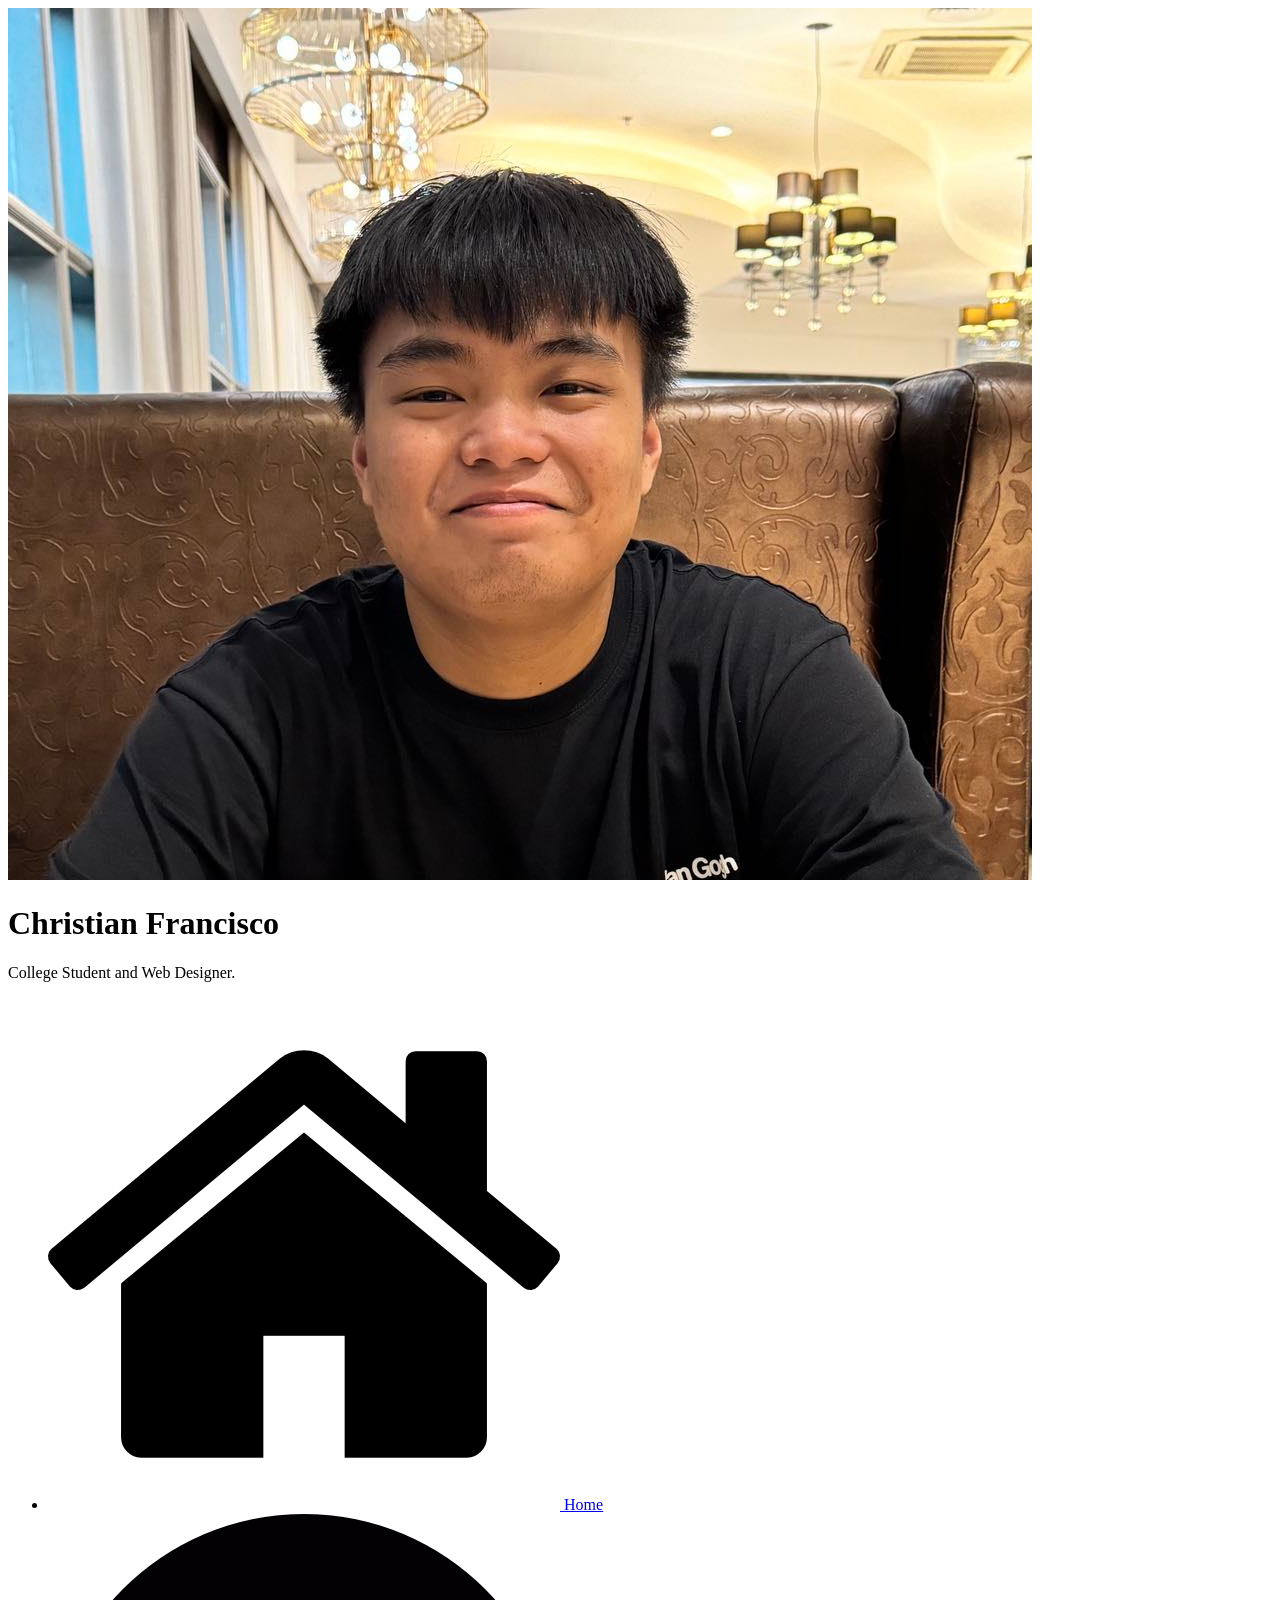
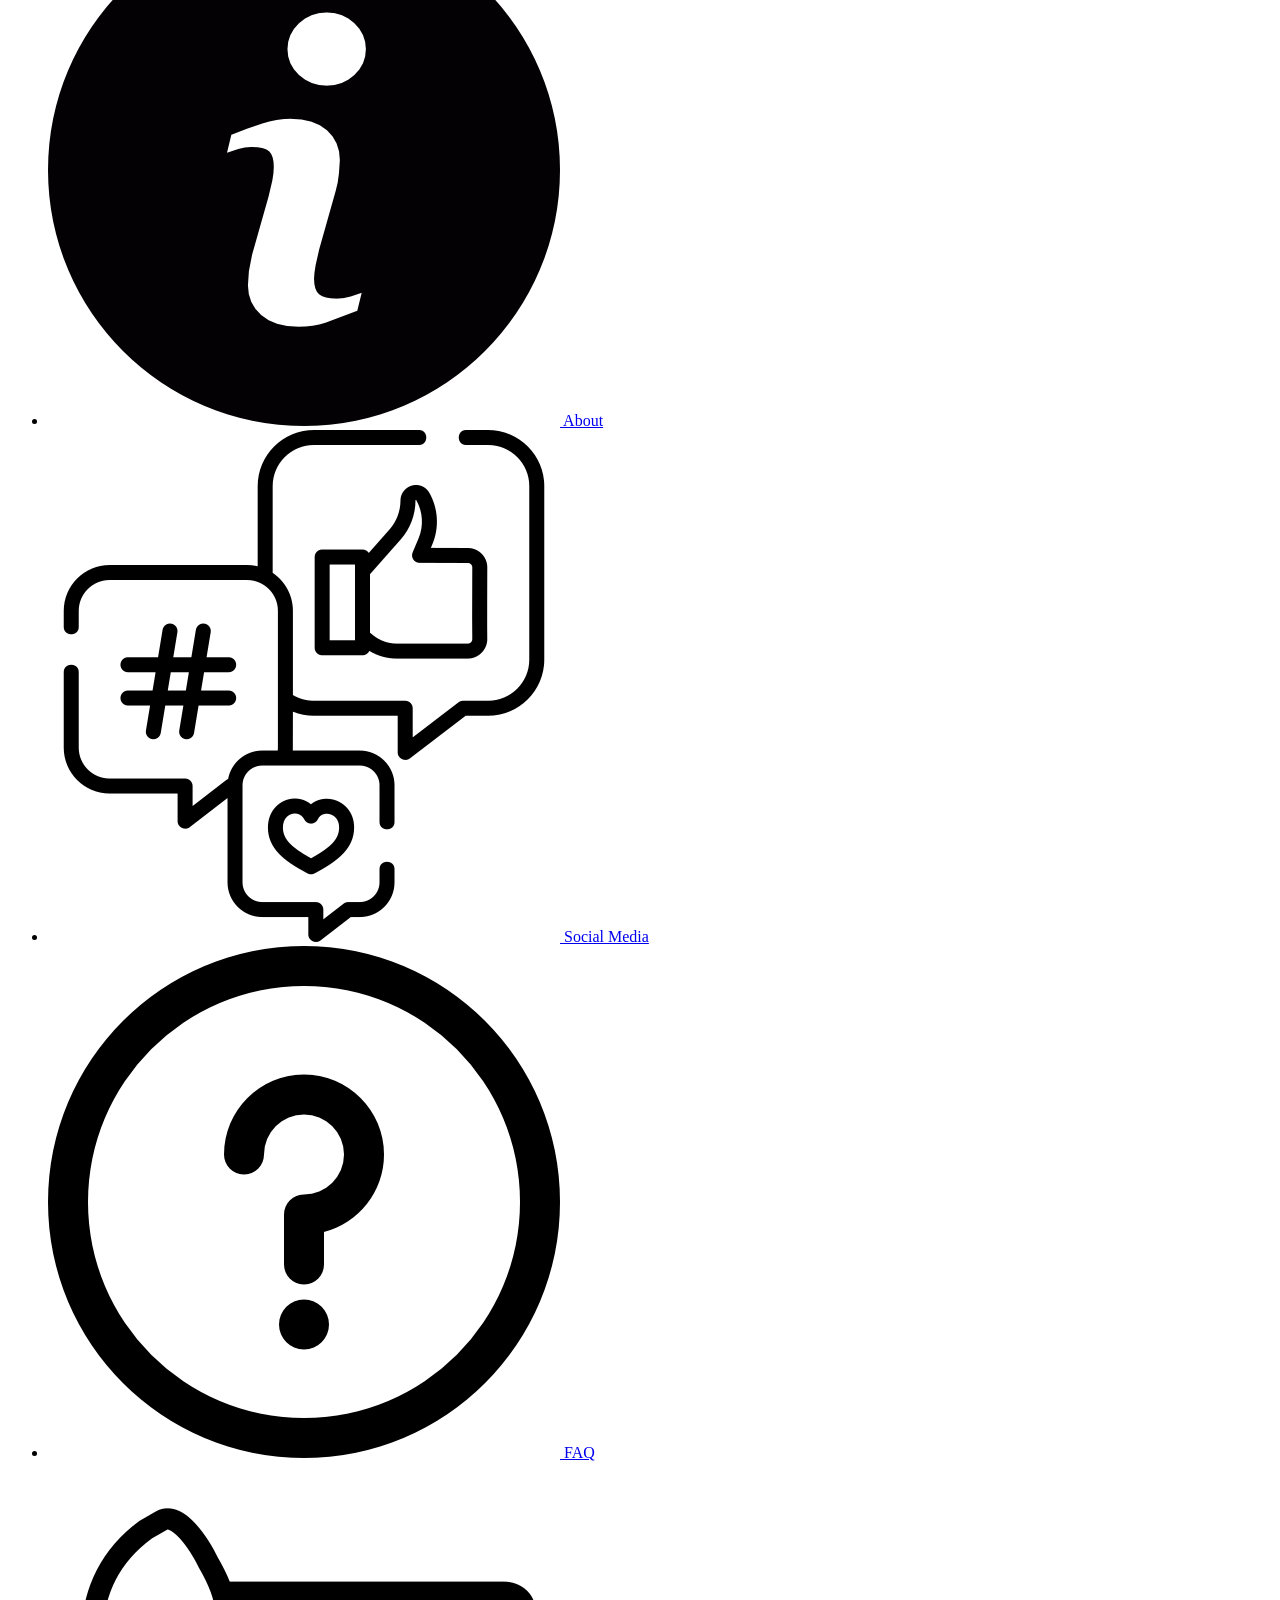
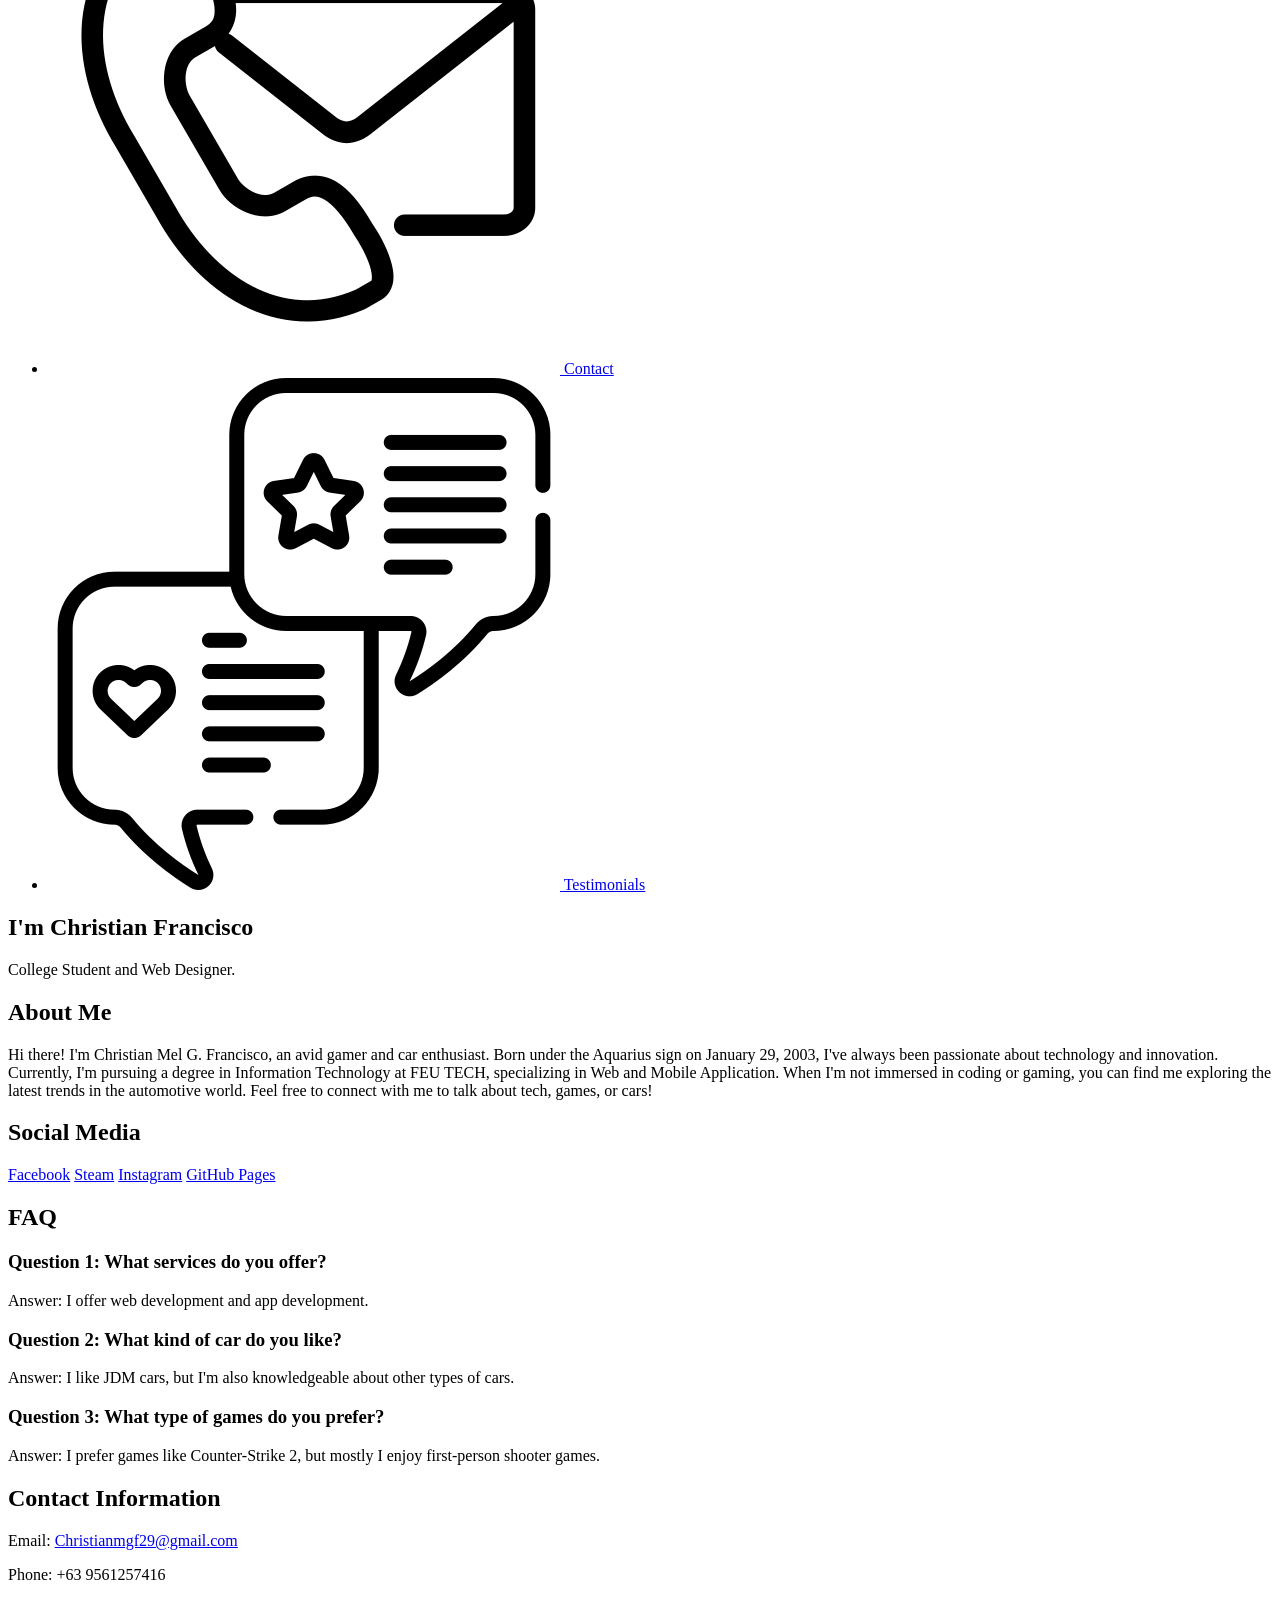
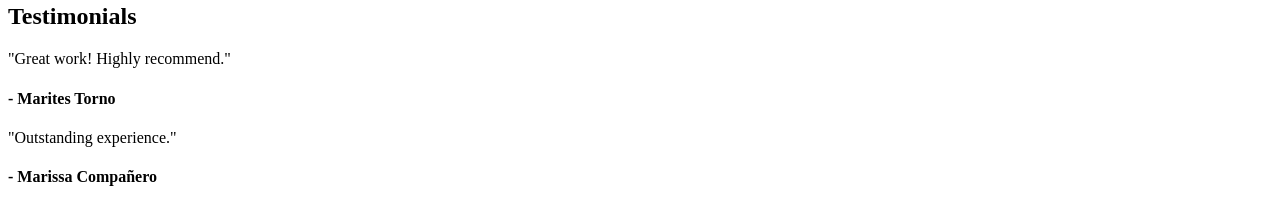
==== Francisco_Finals.html @ 5ecdbb26 "Create Francisco_Finals.html" ====
<!DOCTYPE html>
<html lang="en">
<head>
    <meta charset="UTF-8">
    <meta name="viewport" content="width=device-width, initial-scale=1.0">
    <title>Personal Portfolio</title>
    <link rel="stylesheet" href="Francisco_Finals.css">
</head>
<body>
    <div class="sidebar">
        <div class="profile">
            <img src="PICKO.jpg" alt="Profile Picture">
            <h1>Christian Francisco</h1>
            <p>College Student and Web Designer.</p>
        </div>
        <nav>
            <ul>
                <li><a href="#home" data-section="home"><img src="home.png" alt="Home"> Home</a></li>
                <li><a href="#about" data-section="about"><img src="information-button.png" alt="About"> About</a></li>
                <li><a href="#social-media" data-section="social-media"><img src="social-media.png" alt="Social Media"> Social Media</a></li>
                <li><a href="#faq" data-section="faq"><img src="information.png" alt="FAQ"> FAQ</a></li>
                <li><a href="#contact" data-section="contact"><img src="contact-mail.png" alt="Contact"> Contact</a></li>
                <li><a href="#testimonials" data-section="testimonials"><img src="testimonials.png" alt="Testimonials"> Testimonials</a></li>
            </ul>
        </nav>
    </div>

    <div class="main-content">
        <section id="home" class="active">
            <div class="home-content">
                <h2>I'm Christian Francisco</h2>
                <p>College Student and Web Designer.</p>
            </div>
        </section>

        <section id="about">
            <h2>About Me</h2>
            <div class="about-content">
                <p>Hi there! I'm Christian Mel G. Francisco, an avid gamer and car enthusiast. Born under the Aquarius sign on January 29, 2003, I've always been passionate about technology and innovation. Currently, I'm pursuing a degree in Information Technology at FEU TECH, specializing in Web and Mobile Application. When I'm not immersed in coding or gaming, you can find me exploring the latest trends in the automotive world. Feel free to connect with me to talk about tech, games, or cars!</p>
            </div>
        </section>

        <section id="social-media">
            <h2>Social Media</h2>
            <div class="social-media-links">
                <a href="https://web.facebook.com/MELLERPEEK" target="_blank" class="btn">Facebook</a>
                <a href="https://steamcommunity.com/id/Mellerz29/" target="_blank" class="btn">Steam</a>
                <a href="https://www.instagram.com/mellerzpeek/" target="_blank" class="btn">Instagram</a>
                <a href="https://mellerzpeek.github.io/it0043tb02/" target="_blank" class="btn">GitHub Pages</a>
            </div>
        </section>

        <section id="faq">
            <h2>FAQ</h2>
            <div class="faq-item">
                <h3>Question 1: What services do you offer?</h3>
                <p>Answer: I offer web development and app development.</p>
            </div>
            <div class="faq-item">
                <h3>Question 2: What kind of car do you like?</h3>
                <p>Answer: I like JDM cars, but I'm also knowledgeable about other types of cars.</p>
            </div>
            <div class="faq-item">
                <h3>Question 3: What type of games do you prefer?</h3>
                <p>Answer: I prefer games like Counter-Strike 2, but mostly I enjoy first-person shooter games.</p>
            </div>
        </section>

        <section id="contact">
            <h2>Contact Information</h2>
            <p>Email: <a href="mailto:Christianmgf29@gmail.com">Christianmgf29@gmail.com</a></p>
            <p>Phone: +63 9561257416</p>
        </section>

        <section id="testimonials">
            <h2>Testimonials</h2>
            <div class="testimonial">
                <p>"Great work! Highly recommend."</p>
                <h4>- Marites Torno</h4>
            </div>
            <div class="testimonial">
                <p>"Outstanding experience."</p>
                <h4>- Marissa Compañero</h4>
            </div>
        </section>
    </div>

    <script src="Finals.js"></script>
</body>
</html>
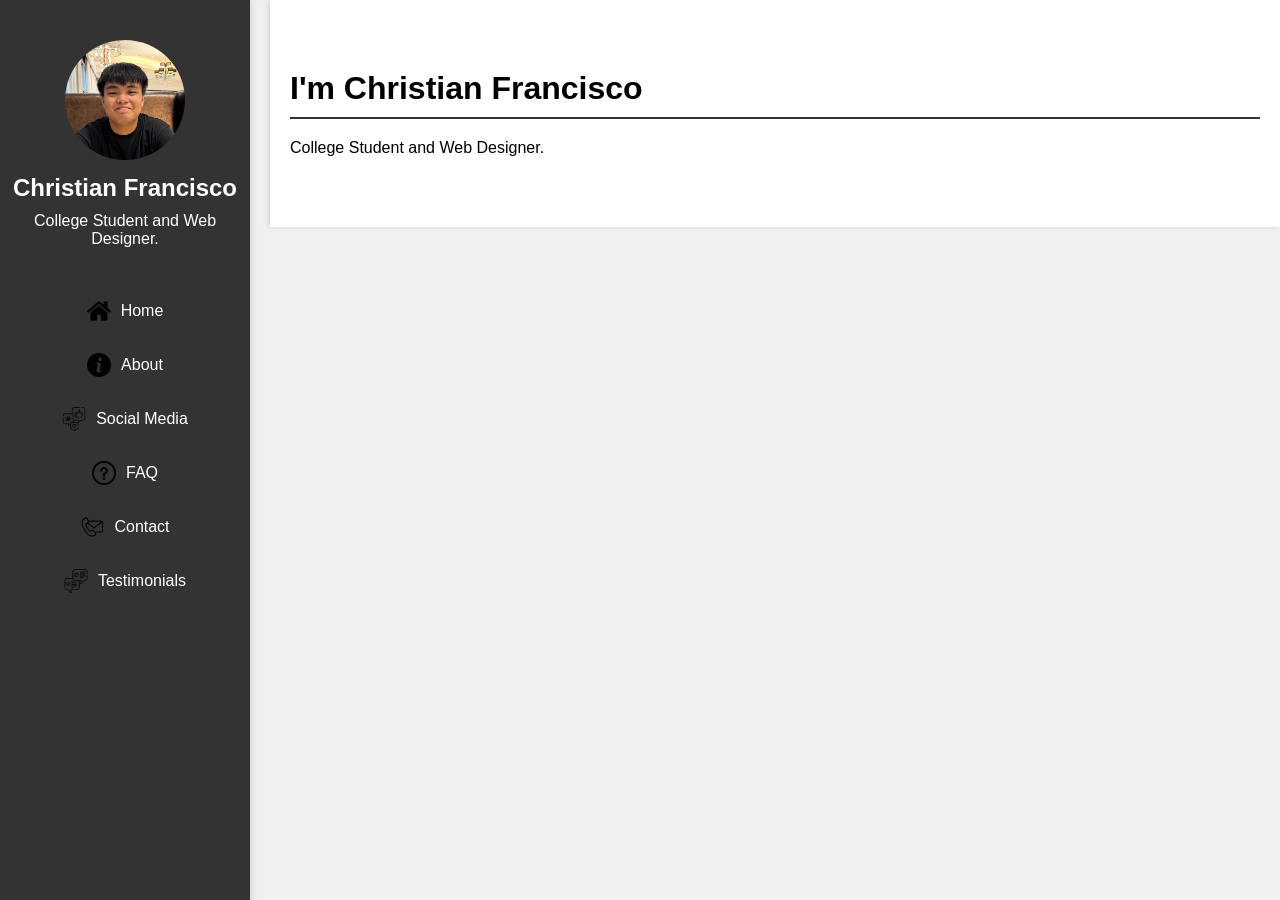
==== commit 1fbff9d9: "Create Francisco_Finals.html" ====
--- a/Francisco_Finals.html
+++ b/Francisco_Finals.html
@@ -85,6 +85,6 @@
         </section>
     </div>
 
-    <script src="Finals.js"></script>
+    <script src="Francisco_Finals.js"></script>
 </body>
 </html>
--- a/Francisco_Finals.css
+++ b/Francisco_Finals.css
@@ -0,0 +1,149 @@
+body {
+    font-family: Arial, sans-serif;
+    margin: 0;
+    padding: 0;
+    display: flex;
+    background-color: #f0f0f0;
+}
+
+.sidebar {
+    width: 250px;
+    background-color: #333;
+    color: white;
+    position: fixed;
+    height: 100%;
+    display: flex;
+    flex-direction: column;
+    align-items: center;
+    padding: 20px 0;
+    box-shadow: 2px 0 5px rgba(0, 0, 0, 0.1);
+}
+
+.sidebar .profile {
+    text-align: center;
+    margin: 20px 0;
+}
+
+.sidebar .profile img {
+    border-radius: 50%;
+    width: 120px;
+    height: 120px;
+    object-fit: cover;
+}
+
+.sidebar h1 {
+    font-size: 1.5em;
+    margin: 10px 0;
+}
+
+.sidebar p {
+    font-size: 1em;
+    margin: 5px 0;
+}
+
+nav ul {
+    list-style-type: none;
+    padding: 0;
+    width: 100%;
+}
+
+nav ul li {
+    width: 100%;
+    text-align: center;
+    margin: 10px 0;
+}
+
+nav ul li a {
+    color: white;
+    text-decoration: none;
+    display: flex;
+    align-items: center;
+    justify-content: center;
+    padding: 10px 0;
+}
+
+nav ul li a img {
+    width: 24px;
+    height: 24px;
+    margin-right: 10px;
+}
+
+nav ul li a:hover {
+    background-color: #575757;
+}
+
+.main-content {
+    margin-left: 270px;
+    padding: 20px;
+    width: calc(100% - 270px);
+    background-color: #fff;
+    box-shadow: -2px 0 5px rgba(0, 0, 0, 0.1);
+}
+
+section {
+    margin: 50px 0;
+    display: none; 
+}
+
+section.active {
+    display: block; 
+}
+
+h2 {
+    font-size: 2em;
+    margin-bottom: 20px;
+    border-bottom: 2px solid #333;
+    padding-bottom: 10px;
+}
+
+.about-content p,
+.faq-item p,
+.testimonial p,
+.contact p,
+.social-media-links a {
+    font-size: 1em;
+    margin: 10px 0;
+    line-height: 1.5;
+}
+
+.social-media-links {
+    display: flex;
+    flex-direction: column;
+    align-items: flex-start;
+}
+
+.social-media-links a {
+    text-decoration: none;
+    color: white;
+    background-color: #333;
+    padding: 10px;
+    border-radius: 5px;
+    margin: 5px 0;
+    width: fit-content;
+}
+
+.social-media-links a:hover {
+    background-color: #575757;
+}
+
+.faq-item {
+    margin: 20px 0;
+}
+
+.faq-item h3 {
+    margin: 0;
+    font-size: 1.2em;
+}
+
+.testimonial {
+    margin: 20px 0;
+}
+
+.testimonial p {
+    font-style: italic;
+}
+
+.btn {
+    text-align: center;
+    width: 100%;
+}
